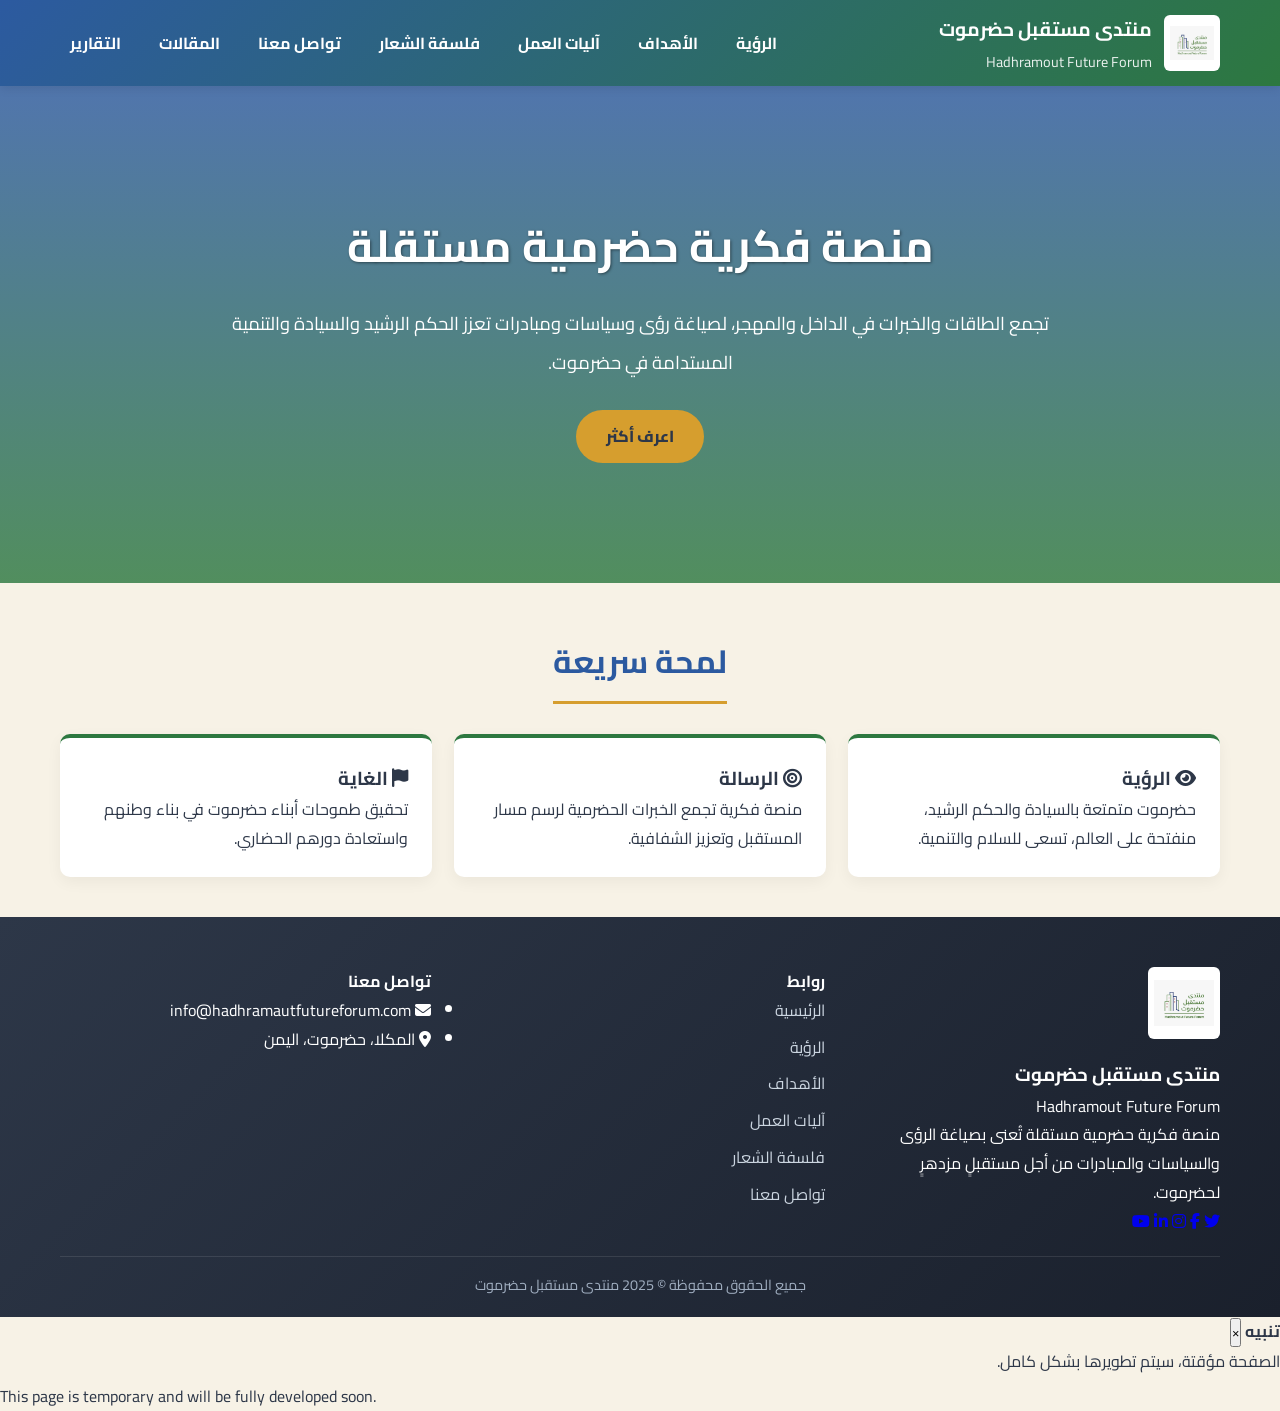
==== index.html @ bb434640 "Push" ====
<!DOCTYPE html>
<html lang="ar" dir="rtl">
<head>
  <meta charset="UTF-8">
  <meta name="viewport" content="width=device-width, initial-scale=1.0">
  <title>منتدى مستقبل حضرموت - Hadhramout Future Forum</title>
  <link rel="preconnect" href="https://fonts.googleapis.com">
  <link rel="preconnect" href="https://fonts.gstatic.com" crossorigin>
  <link href="https://fonts.googleapis.com/css2?family=Cairo:wght@300;400;600;700&display=swap" rel="stylesheet">
  <link rel="stylesheet" href="https://cdnjs.cloudflare.com/ajax/libs/font-awesome/6.4.0/css/all.min.css">
  <link rel="stylesheet" href="css/style.css">

</head>
<body>
  <header>
    <div class="container">
      <div class="header-content">
        <a class="brand" href="index.html">
          <img class="brand-logo" src="assets/logo.jpg" alt="Hadhramout Future Forum">
          <div class="logo-text">
            <h1>منتدى مستقبل حضرموت</h1>
            <p>Hadhramout Future Forum</p>
          </div>
        </a>
        <div class="menu-toggle" id="menu-toggle"><span></span><span></span><span></span></div><nav>
          <ul>
            <li><a href="vision.html">الرؤية</a></li>
            <li><a href="goals.html">الأهداف</a></li>
            <li><a href="approach.html">آليات العمل</a></li>
            <li><a href="philosophy.html">فلسفة الشعار</a></li>
            <li><a href="contact.html">تواصل معنا</a></li>
          <li><a href="blog.html">المقالات</a></li><li><a href="reports.html">التقارير</a></li></ul>
        </nav>
      </div>
    </div>
  </header>

  <section class="hero">
    <div class="container">
      <div class="hero-content">
        <h2>منصة فكرية حضرمية مستقلة</h2>
        <p>تجمع الطاقات والخبرات في الداخل والمهجر، لصياغة رؤى وسياسات ومبادرات تعزز الحكم الرشيد والسيادة والتنمية المستدامة في حضرموت.</p>
        <a href="vision.html" class="btn">اعرف أكثر</a>
      </div>
    </div>
  </section>

  <section class="mission-vision">
    <div class="container">
      <div class="section-title"><h2>لمحة سريعة</h2></div>
      <div class="cards-container">
        <div class="card">
          <h3><i class="fas fa-eye"></i> الرؤية</h3>
          <p>حضرموت متمتعة بالسيادة والحكم الرشيد، منفتحة على العالم، تسعى للسلام والتنمية.</p>
        </div>
        <div class="card">
          <h3><i class="fas fa-bullseye"></i> الرسالة</h3>
          <p>منصة فكرية تجمع الخبرات الحضرمية لرسم مسار المستقبل وتعزيز الشفافية.</p>
        </div>
        <div class="card">
          <h3><i class="fas fa-flag"></i> الغاية</h3>
          <p>تحقيق طموحات أبناء حضرموت في بناء وطنهم واستعادة دورهم الحضاري.</p>
        </div>
      </div>
    </div>
  </section>
  <footer>
    <div class="container">
      <div class="footer-content">
        <div class="footer-about">
          <div class="footer-logo">
            <img src="assets/logo.jpg" alt="HFF" class="footer-logo-img"/>
            <h3>منتدى مستقبل حضرموت</h3>
            <p>Hadhramout Future Forum</p>
          </div>
          <p>منصة فكرية حضرمية مستقلة تُعنى بصياغة الرؤى والسياسات والمبادرات من أجل مستقبلٍ مزدهرٍ لحضرموت.</p>
          <div class="social-links">
            <a href="https://x.com/HadhramoutForum" target="_blank" rel="noopener"><i class="fab fa-twitter"></i></a>
            <a href="#"><i class="fab fa-facebook-f"></i></a>
            <a href="#"><i class="fab fa-instagram"></i></a>
            <a href="#"><i class="fab fa-linkedin-in"></i></a>
            <a href="#"><i class="fab fa-youtube"></i></a>
          </div>
        </div>
        <div class="footer-links">
          <h4>روابط</h4>
          <ul>
            <li><a href="index.html">الرئيسية</a></li>
            <li><a href="vision.html">الرؤية</a></li>
            <li><a href="goals.html">الأهداف</a></li>
            <li><a href="approach.html">آليات العمل</a></li>
            <li><a href="philosophy.html">فلسفة الشعار</a></li>
            <li><a href="contact.html">تواصل معنا</a></li>
          </ul>
        </div>
        <div class="footer-contact">
          <h4 id="contact">تواصل معنا</h4>
          <ul>
            <li><i class="fas fa-envelope"></i> info@hadhramautfutureforum.com</li>
            <li><i class="fas fa-map-marker-alt"></i> المكلا، حضرموت، اليمن</li>
          </ul>
        </div>
      </div>
      <div class="copyright">
        <p>جميع الحقوق محفوظة &copy; 2025 منتدى مستقبل حضرموت</p>
      </div>
    </div>
  </footer>
  <script src="js/script.js"></script>

</body>
</html>
---- css/style.css ----
:root{--red:#c53030;--green:#2d7840;--blue:#2c5aa0;--yellow:#d69e2e;--sand:#f7f2e6;--dark:#2d3748;}
*{margin:0;padding:0;box-sizing:border-box;font-family:'Cairo',sans-serif;}
html,body{height:100%;}
body{background-color:var(--sand);color:var(--dark);line-height:1.8;}
.container{width:100%;max-width:1200px;margin:0 auto;padding:0 20px;}
/* Header */
header{background:linear-gradient(135deg,var(--blue),var(--green));color:#fff;position:sticky;top:0;z-index:1000;box-shadow:0 2px 10px rgba(0,0,0,.1);}
.header-content{display:flex;justify-content:space-between;align-items:center;padding:12px 0;}
.brand{display:flex;gap:12px;align-items:center;text-decoration:none;color:#fff;}
.brand-logo{width:56px;height:56px;object-fit:contain;background:#fff;border-radius:6px;padding:6px;}
.logo-text h1{font-size:1.2rem;margin-bottom:2px;}
.logo-text p{font-size:.9rem;opacity:.9;}
nav ul{display:flex;list-style:none;gap:18px;flex-wrap:wrap;}
nav a{color:#fff;text-decoration:none;font-weight:700;padding:6px 10px;border-radius:4px;transition:.3s;}
nav a:hover{background:rgba(255,255,255,.2);}
/* Hero */
.hero{background:linear-gradient(rgba(44,90,160,.82),rgba(45,120,64,.82)),url('https://images.unsplash.com/photo-1580136579317-67d4b2c48d33?auto=format&fit=crop&w=1600&q=80') center/cover no-repeat;color:#fff;padding:120px 0;}
.hero-content{max-width:820px;margin:0 auto;text-align:center;}
.hero h2{font-size:2.8rem;margin-bottom:18px;text-shadow:1px 1px 3px rgba(0,0,0,.45);}
.hero p{font-size:1.15rem;margin-bottom:28px;line-height:2.1;}
.btn{display:inline-block;background:var(--yellow);color:var(--dark);padding:12px 30px;border-radius:28px;text-decoration:none;font-weight:800;transition:.25s;border:none;cursor:pointer;}
.btn:hover{background:var(--red);color:#fff;transform:translateY(-2px);box-shadow:0 6px 12px rgba(0,0,0,.2);}
/* Sections */
.section-title{text-align:center;margin:50px 0 30px;position:relative;}
.section-title h2{display:inline-block;font-size:2rem;color:var(--blue);padding-bottom:10px;border-bottom:3px solid var(--yellow);}
.cards-container{display:grid;grid-template-columns:repeat(auto-fit,minmax(260px,1fr));gap:22px;margin-bottom:40px;}
.card{background:#fff;border-radius:10px;padding:24px;border-top:4px solid var(--green);box-shadow:0 5px 15px rgba(0,0,0,.05);}
.goals-grid{display:grid;grid-template-columns:repeat(auto-fit,minmax(220px,1fr));gap:20px;}
.goal-card{background:#fff;border-radius:10px;padding:22px;text-align:center;box-shadow:0 5px 15px rgba(0,0,0,.05);}
.goal-icon{width:64px;height:64px;border-radius:50%;display:flex;align-items:center;justify-content:center;margin:0 auto 12px;font-size:1.5rem;color:#fff;background:var(--blue);}
.hpi-badge{display:inline-block;background:linear-gradient(135deg,var(--blue),var(--green));color:#fff;padding:10px 20px;border-radius:30px;font-weight:800;margin:20px 0;}
.page .container{padding:20px 0;}
/* Footer */
footer{background:linear-gradient(135deg,var(--dark),#1a202c);color:#fff;padding:50px 0 20px;margin-top:40px;}
.footer-content{display:grid;grid-template-columns:repeat(auto-fit,minmax(260px,1fr));gap:24px;margin-bottom:20px;}
.footer-logo-img{width:72px;height:72px;object-fit:contain;background:#fff;border-radius:6px;margin-bottom:10px;padding:6px;}
.footer-links ul{list-style:none;padding:0;}
.footer-links li{margin-bottom:8px;}
.footer-links a{color:#cbd5e0;text-decoration:none;transition:.2s;}
.footer-links a:hover{color:var(--yellow);}
.copyright{text-align:center;font-size:.9rem;color:#a0aec0;border-top:1px solid rgba(255,255,255,.1);padding-top:15px;}
/* Contact form */
.contact-form{display:grid;gap:14px;max-width:560px;margin-top:10px;}
.contact-form label{display:grid;gap:8px;font-weight:700;}
.contact-form input,.contact-form textarea{padding:10px 12px;border:1px solid #e2e8f0;border-radius:8px;font-size:1rem;}
/* Responsive */
@media(max-width:768px){
  .hero{padding:90px 0;}
  .hero h2{font-size:2.1rem;}
  .hero p{font-size:1rem;}
}


/* Hamburger menu styles */
.menu-toggle {
  display: none;
  flex-direction: column;
  justify-content: center;
  cursor: pointer;
  width: 35px;
  height: 25px;
  gap: 5px;
}
.menu-toggle span {
  display: block;
  height: 3px;
  width: 100%;
  background: white;
  border-radius: 3px;
}
@media (max-width: 768px) {
  nav ul {
    display: none;
    flex-direction: column;
    background: linear-gradient(135deg, var(--blue), var(--green));
    width: 100%;
    text-align: center;
    padding: 10px 0;
  }
  nav ul.show {
    display: flex;
  }
  .menu-toggle {
    display: flex;
  }
}
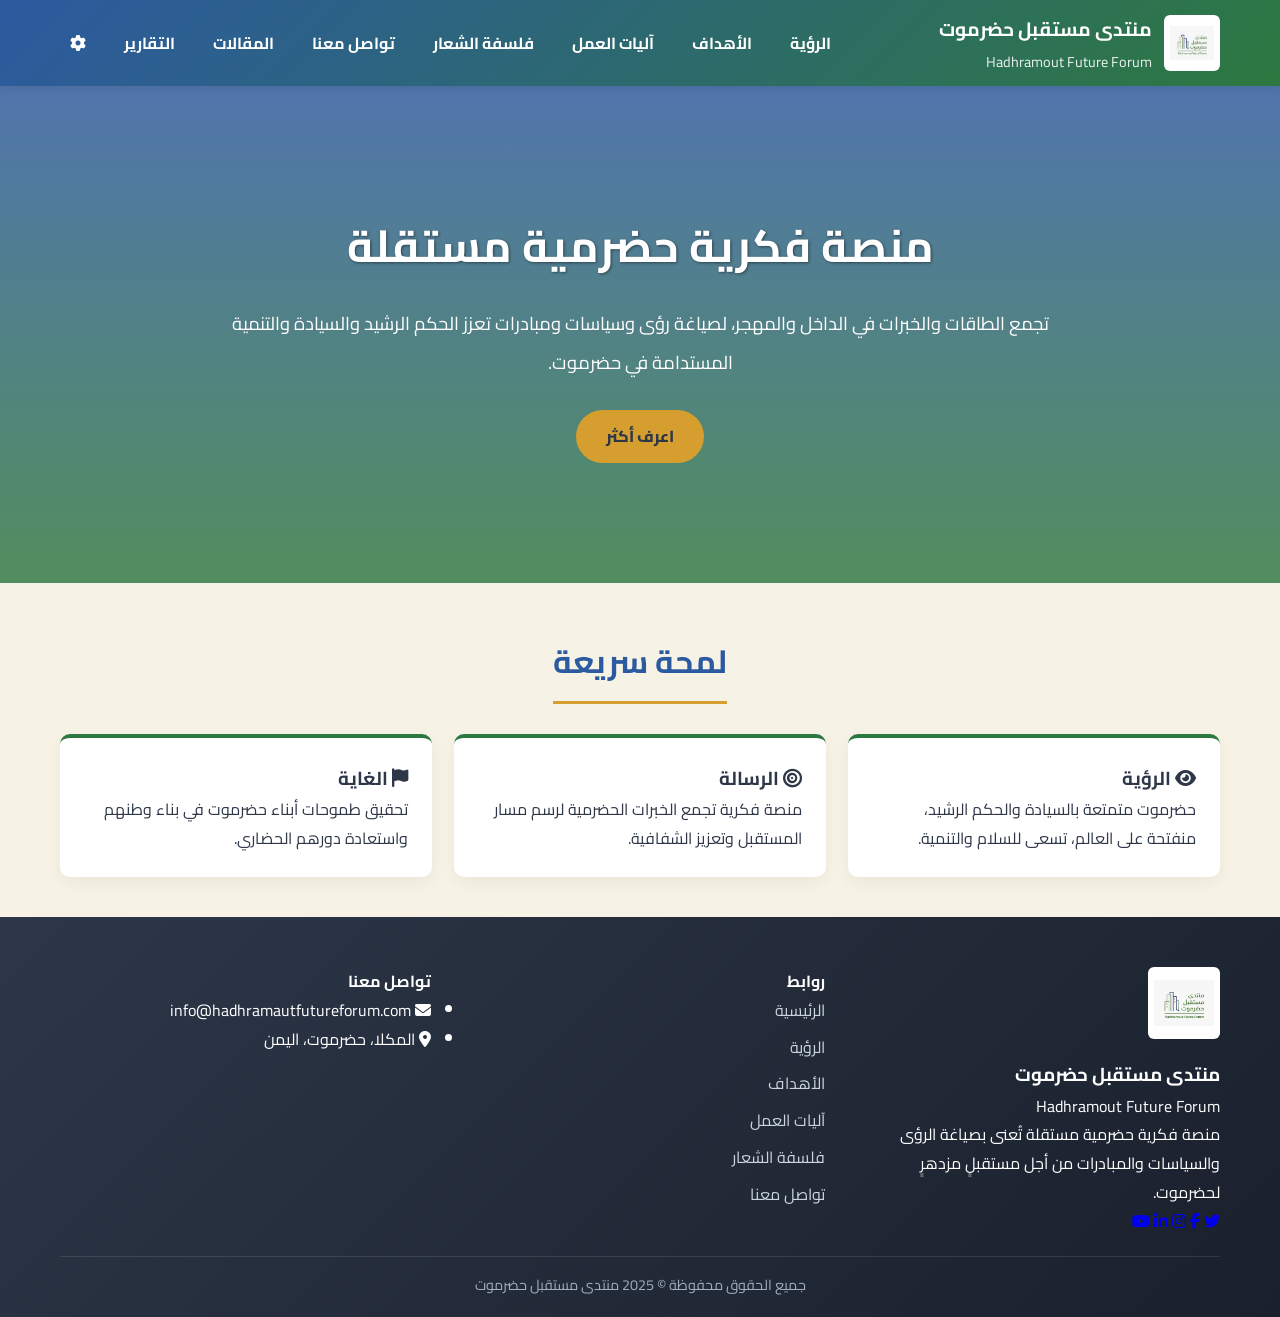
==== commit cf8dad8a: "edts" ====
--- a/index.html
+++ b/index.html
@@ -29,7 +29,7 @@
             <li><a href="approach.html">آليات العمل</a></li>
             <li><a href="philosophy.html">فلسفة الشعار</a></li>
             <li><a href="contact.html">تواصل معنا</a></li>
-          <li><a href="blog.html">المقالات</a></li><li><a href="reports.html">التقارير</a></li></ul>
+          <li><a href="blog.html">المقالات</a></li><li><a href="reports.html">التقارير</a></li><li><a href="admin/dashboard.html" title="لوحة التحكم"><i class="fas fa-gear"></i></a></li></ul>
         </nav>
       </div>
     </div>
